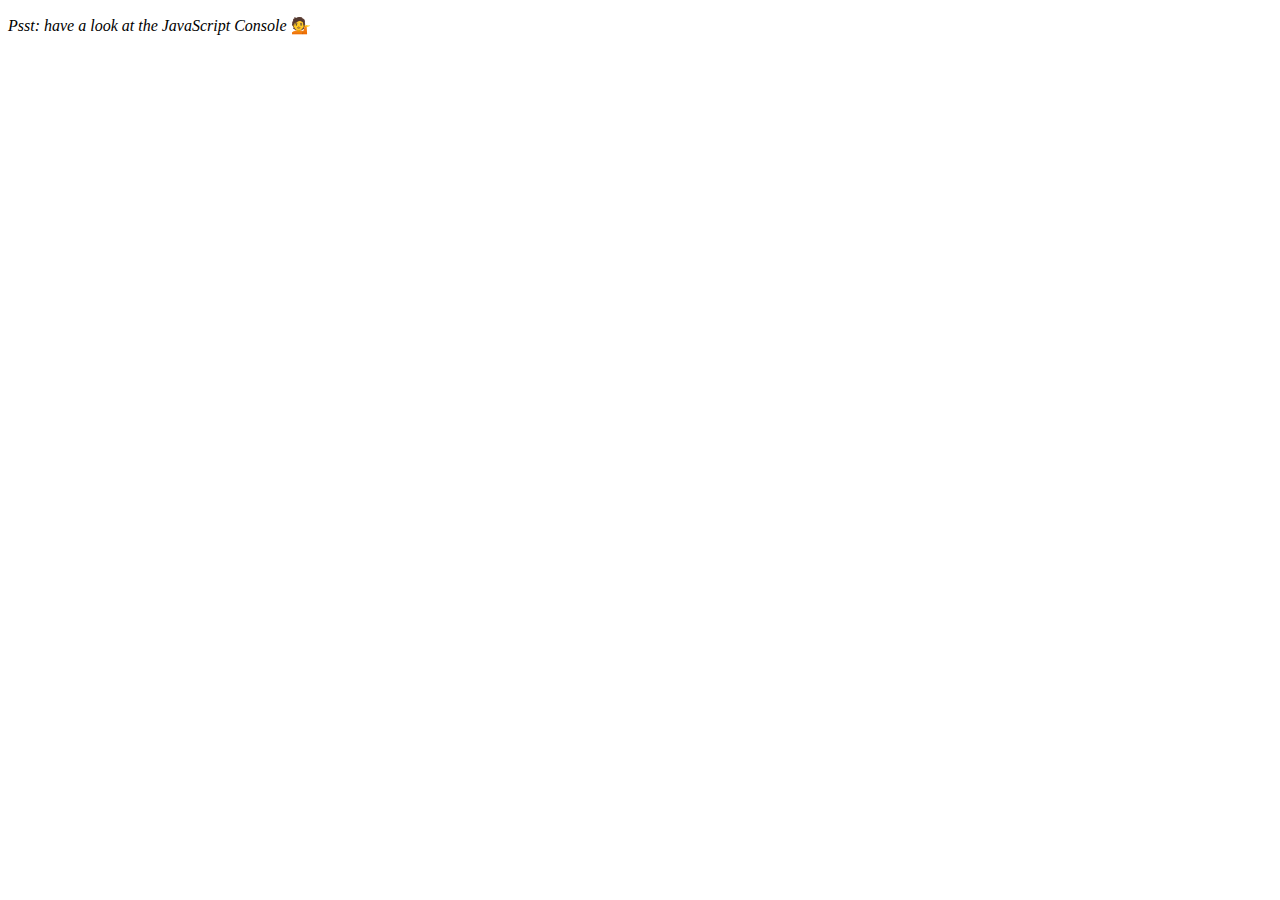
==== 04_array_cardio_a/index.html @ cf786869 "Filter, map and sort arrays!" ====
<!DOCTYPE html>
<html lang="en">
<head>
  <meta charset="UTF-8">
  <title>Array Cardio 💪</title>
</head>
<body>
  <p><em>Psst: have a look at the JavaScript Console</em> 💁</p>
  <script>
    // Get your shorts on - this is an array workout!
    // ## Array Cardio Day 1

    // Some data we can work with

    const inventors = [
      { first: 'Albert', last: 'Einstein', year: 1879, passed: 1955 },
      { first: 'Isaac', last: 'Newton', year: 1643, passed: 1727 },
      { first: 'Galileo', last: 'Galilei', year: 1564, passed: 1642 },
      { first: 'Marie', last: 'Curie', year: 1867, passed: 1934 },
      { first: 'Johannes', last: 'Kepler', year: 1571, passed: 1630 },
      { first: 'Nicolaus', last: 'Copernicus', year: 1473, passed: 1543 },
      { first: 'Max', last: 'Planck', year: 1858, passed: 1947 },
      { first: 'Katherine', last: 'Blodgett', year: 1898, passed: 1979 },
      { first: 'Ada', last: 'Lovelace', year: 1815, passed: 1852 },
      { first: 'Sarah E.', last: 'Goode', year: 1855, passed: 1905 },
      { first: 'Lise', last: 'Meitner', year: 1878, passed: 1968 },
      { first: 'Hanna', last: 'Hammarström', year: 1829, passed: 1909 }
    ];

    const people = ['Beck, Glenn', 'Becker, Carl', 'Beckett, Samuel', 'Beddoes, Mick', 'Beecher, Henry', 'Beethoven, Ludwig', 'Begin, Menachem', 'Belloc, Hilaire', 'Bellow, Saul', 'Benchley, Robert', 'Benenson, Peter', 'Ben-Gurion, David', 'Benjamin, Walter', 'Benn, Tony', 'Bennington, Chester', 'Benson, Leana', 'Bent, Silas', 'Bentsen, Lloyd', 'Berger, Ric', 'Bergman, Ingmar', 'Berio, Luciano', 'Berle, Milton', 'Berlin, Irving', 'Berne, Eric', 'Bernhard, Sandra', 'Berra, Yogi', 'Berry, Halle', 'Berry, Wendell', 'Bethea, Erin', 'Bevan, Aneurin', 'Bevel, Ken', 'Biden, Joseph', 'Bierce, Ambrose', 'Biko, Steve', 'Billings, Josh', 'Biondo, Frank', 'Birrell, Augustine', 'Black, Elk', 'Blair, Robert', 'Blair, Tony', 'Blake, William'];

    // Array.prototype.filter()
    // 1. Filter the list of inventors for those who were born in the 1500's
    const fifteen = inventors.filter(inventor =>
                              (inventor.year >= 1500 && inventor.year < 1600));
    console.table(fifteen);

    // Array.prototype.map()
    // 2. Give us an array of the inventors' first and last names
    const fullNames = inventors.map(inventor =>
                                `${inventor.first} ${inventor.last}`);
    console.log(fullNames);

    // Array.prototype.sort()
    // 3. Sort the inventors by birthdate, oldest to youngest
    const ordered = inventors.sort((a, b) => a.year > b.year ? 1 : -1);
    console.log(ordered);


    // Array.prototype.reduce()
    // 4. How many years did all the inventors live?
    const totalYears = inventors.reduce((total, inventor) =>
                                total + (inventor.passed - inventor.year), 0);
    console.log(totalYears);

    // 5. Sort the inventors by years lived
    const oldest = inventors.sort((a,b) => (a.passed - a.year) > (b.passed - b.year) ? 1 : -1);
    console.log(oldest);

    // 6. create a list of Boulevards in Paris that contain 'de' anywhere in the name
    // https://en.wikipedia.org/wiki/Category:Boulevards_in_Paris
    const category = document.querySelector('.mw-category');
    if (category) {
      const links = Array.from(category.querySelectorAll('a'));
      const de = links.map(link => link.textContent)
                      .filter(streetName => streetName.includes('de'));
    }

    // 7. sort Exercise
    // Sort the people alphabetically by last name
    const lastName = people.sort((a, b) => {
      const prev = a.split(', ')[0]
      const next = b.split(', ')[0]
      return prev > next ? 1 : -1;
    });
    console.log(lastName)

    // 8. Reduce Exercise
    // Sum up the instances of each of these
    const data = ['car', 'car', 'truck', 'truck', 'bike', 'walk', 'car', 'van',
                  'bike', 'walk', 'car', 'van', 'car', 'truck' ];

    const transportation = data.reduce((obj, item) => {
      if(!obj[item])
        obj[item] = 0;
      obj[item]++;
      return obj;
    }, {});
    console.log(transportation);

  </script>
</body>
</html>
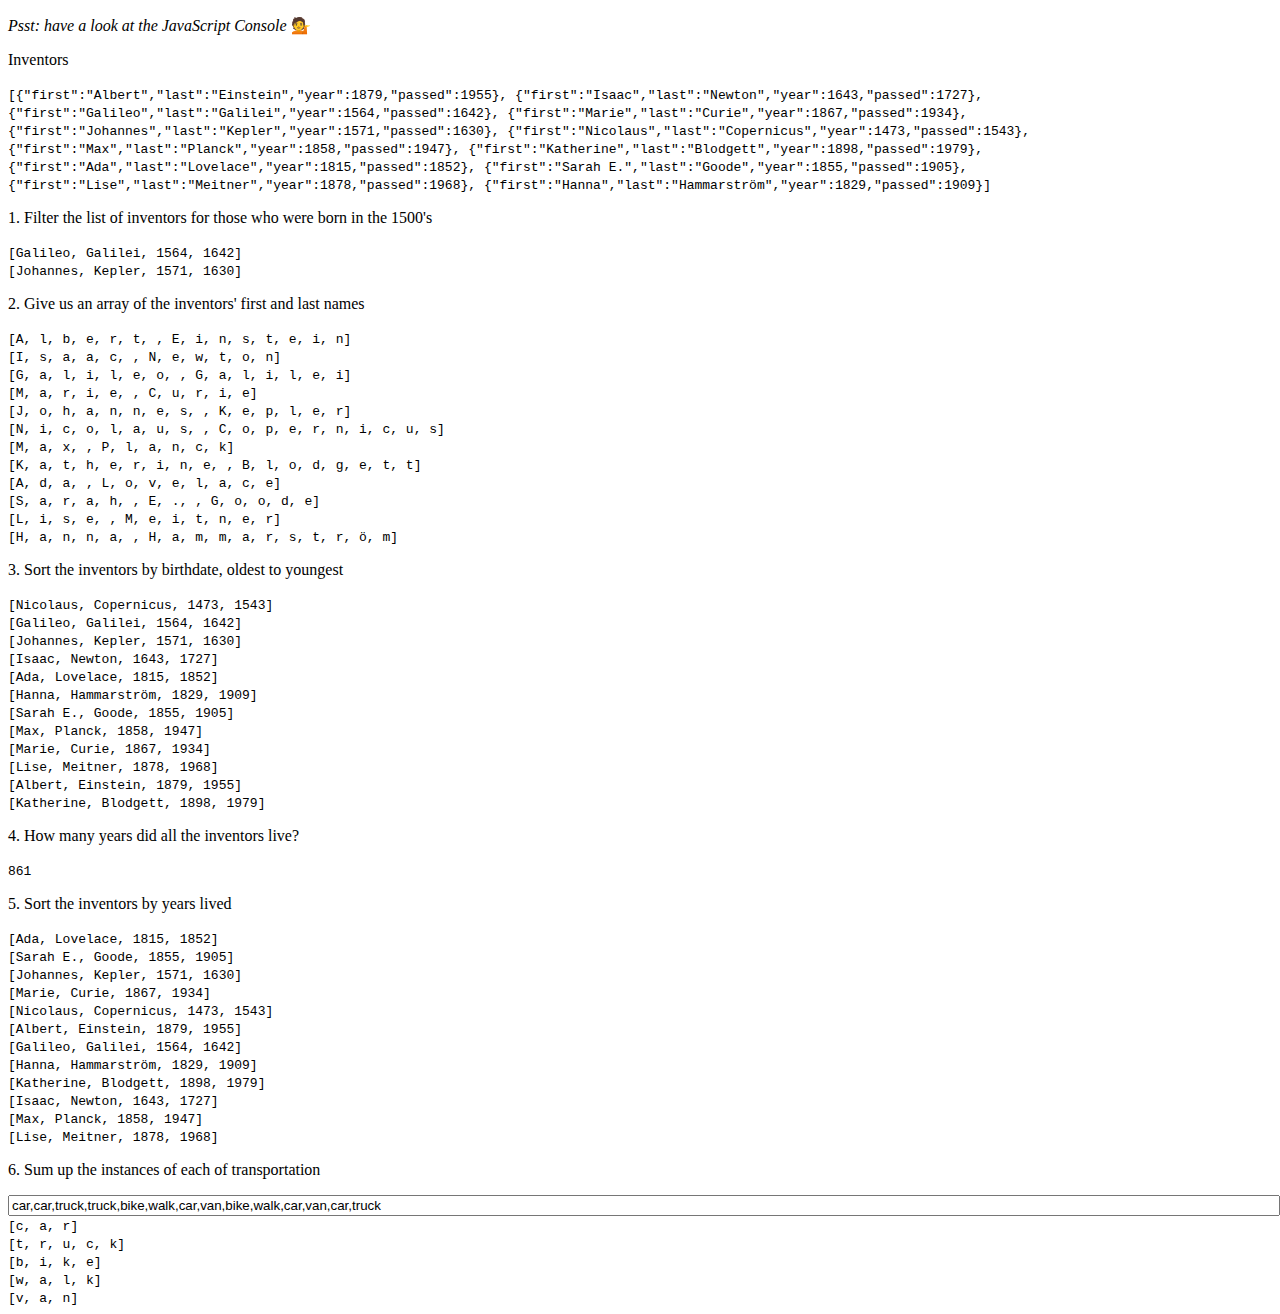
==== commit 398043f9: "added HTML output" ====
--- a/04_array_cardio_a/index.html
+++ b/04_array_cardio_a/index.html
@@ -4,28 +4,86 @@
   <meta charset="UTF-8">
   <title>Array Cardio 💪</title>
 </head>
+<style>
+  input{
+    width: 100%;
+  }
+</style>
 <body>
   <p><em>Psst: have a look at the JavaScript Console</em> 💁</p>
+
+
+  <p>Inventors</p>
+  <code name="inventors">
+    [{"first":"Albert","last":"Einstein","year":1879,"passed":1955},
+    {"first":"Isaac","last":"Newton","year":1643,"passed":1727},
+    {"first":"Galileo","last":"Galilei","year":1564,"passed":1642},
+    {"first":"Marie","last":"Curie","year":1867,"passed":1934},
+    {"first":"Johannes","last":"Kepler","year":1571,"passed":1630},
+    {"first":"Nicolaus","last":"Copernicus","year":1473,"passed":1543},
+    {"first":"Max","last":"Planck","year":1858,"passed":1947},
+    {"first":"Katherine","last":"Blodgett","year":1898,"passed":1979},
+    {"first":"Ada","last":"Lovelace","year":1815,"passed":1852},
+    {"first":"Sarah E.","last":"Goode","year":1855,"passed":1905},
+    {"first":"Lise","last":"Meitner","year":1878,"passed":1968},
+    {"first":"Hanna","last":"Hammarström","year":1829,"passed":1909}]
+  </code>
+  <p>1. Filter the list of inventors for those who were born in the 1500's</p>
+  <code name="fifteen"></code>
+  <p>2. Give us an array of the inventors' first and last names</p>
+  <code name="fullNames"></code>
+  <p>3. Sort the inventors by birthdate, oldest to youngest</p>
+  <code name="ordered"></code>
+  <p>4. How many years did all the inventors live?</p>
+  <code name="totalYears"></code>
+  <p>5. Sort the inventors by years lived</p>
+  <code name="oldest"></code>
+  <p>6. Sum up the instances of each of transportation</p>
+  <input name="transportation-input" type=text value="car,car,truck,truck,bike,walk,car,van,bike,walk,car,van,car,truck"></input>
+  <code name="transportation"></code>
   <script>
+    // Setting up some display code of inventors
+    Object.prototype.toString = function(){
+      var output = "";
+      Object.keys(this).forEach(function(item, index, arr){
+        output += `[${Object.values(item).join(', ')}]<br>`
+      })
+      return output;
+    }
+    Array.prototype.toString = function(){
+      var output = "";
+      this.forEach(function(item, index, arr){
+        output += `[${Object.values(item).join(', ')}]<br>`
+      })
+      return output;
+    }
+
+
+
     // Get your shorts on - this is an array workout!
     // ## Array Cardio Day 1
 
     // Some data we can work with
 
-    const inventors = [
-      { first: 'Albert', last: 'Einstein', year: 1879, passed: 1955 },
-      { first: 'Isaac', last: 'Newton', year: 1643, passed: 1727 },
-      { first: 'Galileo', last: 'Galilei', year: 1564, passed: 1642 },
-      { first: 'Marie', last: 'Curie', year: 1867, passed: 1934 },
-      { first: 'Johannes', last: 'Kepler', year: 1571, passed: 1630 },
-      { first: 'Nicolaus', last: 'Copernicus', year: 1473, passed: 1543 },
-      { first: 'Max', last: 'Planck', year: 1858, passed: 1947 },
-      { first: 'Katherine', last: 'Blodgett', year: 1898, passed: 1979 },
-      { first: 'Ada', last: 'Lovelace', year: 1815, passed: 1852 },
-      { first: 'Sarah E.', last: 'Goode', year: 1855, passed: 1905 },
-      { first: 'Lise', last: 'Meitner', year: 1878, passed: 1968 },
-      { first: 'Hanna', last: 'Hammarström', year: 1829, passed: 1909 }
-    ];
+    const inventors = JSON.parse(document.querySelector('code[name="inventors"]').innerHTML);
+
+
+
+    //
+    // const inventors = [
+    //   { first: 'Albert', last: 'Einstein', year: 1879, passed: 1955 },
+    //   { first: 'Isaac', last: 'Newton', year: 1643, passed: 1727 },
+    //   { first: 'Galileo', last: 'Galilei', year: 1564, passed: 1642 },
+    //   { first: 'Marie', last: 'Curie', year: 1867, passed: 1934 },
+    //   { first: 'Johannes', last: 'Kepler', year: 1571, passed: 1630 },
+    //   { first: 'Nicolaus', last: 'Copernicus', year: 1473, passed: 1543 },
+    //   { first: 'Max', last: 'Planck', year: 1858, passed: 1947 },
+    //   { first: 'Katherine', last: 'Blodgett', year: 1898, passed: 1979 },
+    //   { first: 'Ada', last: 'Lovelace', year: 1815, passed: 1852 },
+    //   { first: 'Sarah E.', last: 'Goode', year: 1855, passed: 1905 },
+    //   { first: 'Lise', last: 'Meitner', year: 1878, passed: 1968 },
+    //   { first: 'Hanna', last: 'Hammarström', year: 1829, passed: 1909 }
+    // ];
 
     const people = ['Beck, Glenn', 'Becker, Carl', 'Beckett, Samuel', 'Beddoes, Mick', 'Beecher, Henry', 'Beethoven, Ludwig', 'Begin, Menachem', 'Belloc, Hilaire', 'Bellow, Saul', 'Benchley, Robert', 'Benenson, Peter', 'Ben-Gurion, David', 'Benjamin, Walter', 'Benn, Tony', 'Bennington, Chester', 'Benson, Leana', 'Bent, Silas', 'Bentsen, Lloyd', 'Berger, Ric', 'Bergman, Ingmar', 'Berio, Luciano', 'Berle, Milton', 'Berlin, Irving', 'Berne, Eric', 'Bernhard, Sandra', 'Berra, Yogi', 'Berry, Halle', 'Berry, Wendell', 'Bethea, Erin', 'Bevan, Aneurin', 'Bevel, Ken', 'Biden, Joseph', 'Bierce, Ambrose', 'Biko, Steve', 'Billings, Josh', 'Biondo, Frank', 'Birrell, Augustine', 'Black, Elk', 'Blair, Robert', 'Blair, Tony', 'Blake, William'];
 
@@ -34,17 +92,20 @@
     const fifteen = inventors.filter(inventor =>
                               (inventor.year >= 1500 && inventor.year < 1600));
     console.table(fifteen);
+    document.querySelector('code[name="fifteen"]').innerHTML = fifteen.toString();
 
     // Array.prototype.map()
     // 2. Give us an array of the inventors' first and last names
     const fullNames = inventors.map(inventor =>
                                 `${inventor.first} ${inventor.last}`);
     console.log(fullNames);
+    document.querySelector('code[name="fullNames"]').innerHTML = fullNames.toString();
 
     // Array.prototype.sort()
     // 3. Sort the inventors by birthdate, oldest to youngest
     const ordered = inventors.sort((a, b) => a.year > b.year ? 1 : -1);
     console.log(ordered);
+    document.querySelector('code[name="ordered"]').innerHTML = ordered.toString();
 
 
     // Array.prototype.reduce()
@@ -52,10 +113,12 @@
     const totalYears = inventors.reduce((total, inventor) =>
                                 total + (inventor.passed - inventor.year), 0);
     console.log(totalYears);
+    document.querySelector('code[name="totalYears"]').innerHTML = totalYears;
 
     // 5. Sort the inventors by years lived
     const oldest = inventors.sort((a,b) => (a.passed - a.year) > (b.passed - b.year) ? 1 : -1);
     console.log(oldest);
+    document.querySelector('code[name="oldest"]').innerHTML = oldest.toString();
 
     // 6. create a list of Boulevards in Paris that contain 'de' anywhere in the name
     // https://en.wikipedia.org/wiki/Category:Boulevards_in_Paris
@@ -87,6 +150,8 @@
       return obj;
     }, {});
     console.log(transportation);
+    document.querySelector('code[name="transportation"]').innerHTML = transportation.toString();
+
 
   </script>
 </body>
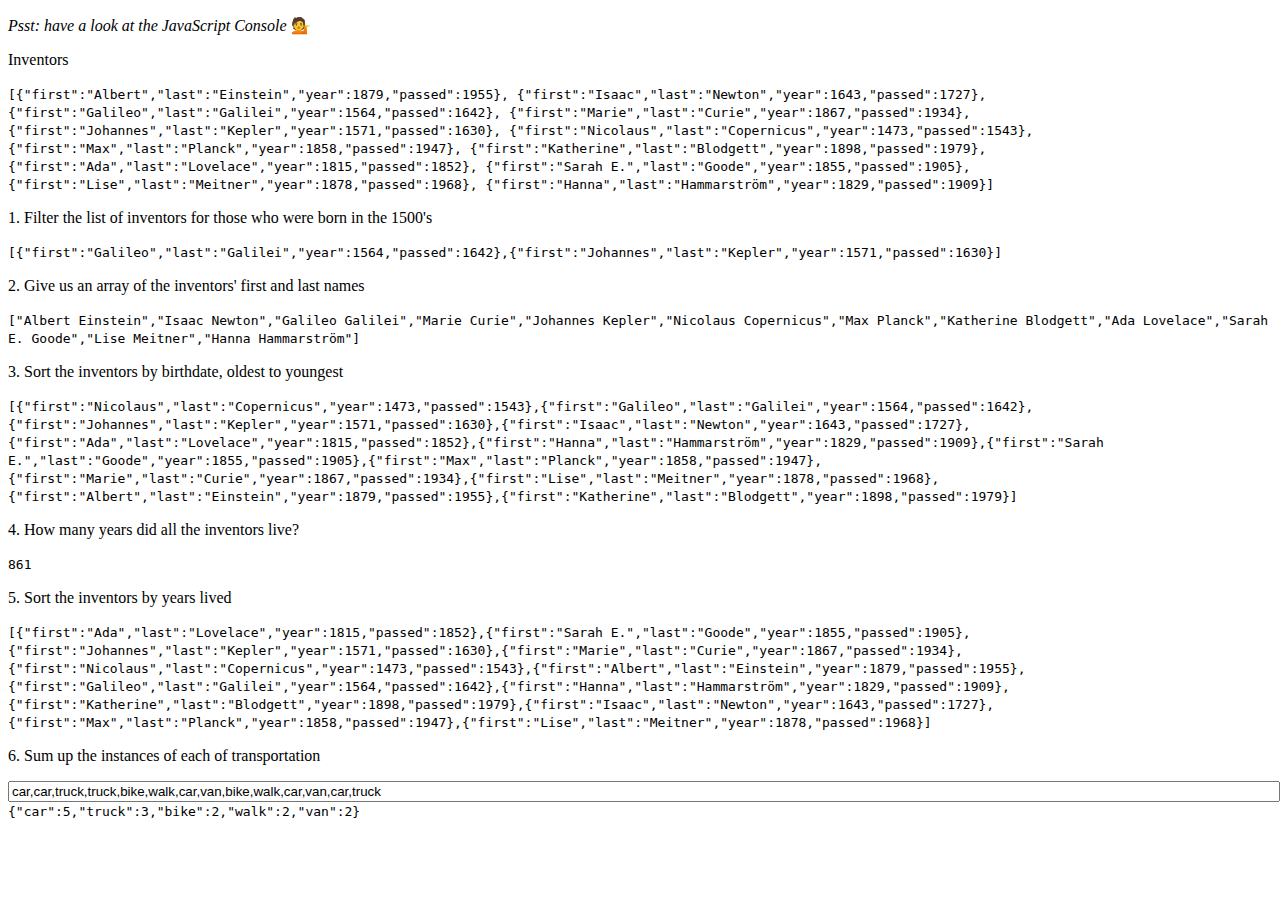
==== commit 78c4b297: "Using JSON stringify for output" ====
--- a/04_array_cardio_a/index.html
+++ b/04_array_cardio_a/index.html
@@ -63,27 +63,9 @@
     // Get your shorts on - this is an array workout!
     // ## Array Cardio Day 1
 
-    // Some data we can work with
-
+    // Load the list of inventors
     const inventors = JSON.parse(document.querySelector('code[name="inventors"]').innerHTML);
 
-
-
-    //
-    // const inventors = [
-    //   { first: 'Albert', last: 'Einstein', year: 1879, passed: 1955 },
-    //   { first: 'Isaac', last: 'Newton', year: 1643, passed: 1727 },
-    //   { first: 'Galileo', last: 'Galilei', year: 1564, passed: 1642 },
-    //   { first: 'Marie', last: 'Curie', year: 1867, passed: 1934 },
-    //   { first: 'Johannes', last: 'Kepler', year: 1571, passed: 1630 },
-    //   { first: 'Nicolaus', last: 'Copernicus', year: 1473, passed: 1543 },
-    //   { first: 'Max', last: 'Planck', year: 1858, passed: 1947 },
-    //   { first: 'Katherine', last: 'Blodgett', year: 1898, passed: 1979 },
-    //   { first: 'Ada', last: 'Lovelace', year: 1815, passed: 1852 },
-    //   { first: 'Sarah E.', last: 'Goode', year: 1855, passed: 1905 },
-    //   { first: 'Lise', last: 'Meitner', year: 1878, passed: 1968 },
-    //   { first: 'Hanna', last: 'Hammarström', year: 1829, passed: 1909 }
-    // ];
 
     const people = ['Beck, Glenn', 'Becker, Carl', 'Beckett, Samuel', 'Beddoes, Mick', 'Beecher, Henry', 'Beethoven, Ludwig', 'Begin, Menachem', 'Belloc, Hilaire', 'Bellow, Saul', 'Benchley, Robert', 'Benenson, Peter', 'Ben-Gurion, David', 'Benjamin, Walter', 'Benn, Tony', 'Bennington, Chester', 'Benson, Leana', 'Bent, Silas', 'Bentsen, Lloyd', 'Berger, Ric', 'Bergman, Ingmar', 'Berio, Luciano', 'Berle, Milton', 'Berlin, Irving', 'Berne, Eric', 'Bernhard, Sandra', 'Berra, Yogi', 'Berry, Halle', 'Berry, Wendell', 'Bethea, Erin', 'Bevan, Aneurin', 'Bevel, Ken', 'Biden, Joseph', 'Bierce, Ambrose', 'Biko, Steve', 'Billings, Josh', 'Biondo, Frank', 'Birrell, Augustine', 'Black, Elk', 'Blair, Robert', 'Blair, Tony', 'Blake, William'];
 
@@ -92,20 +74,20 @@
     const fifteen = inventors.filter(inventor =>
                               (inventor.year >= 1500 && inventor.year < 1600));
     console.table(fifteen);
-    document.querySelector('code[name="fifteen"]').innerHTML = fifteen.toString();
+    document.querySelector('code[name="fifteen"]').innerHTML = JSON.stringify(fifteen);
 
     // Array.prototype.map()
     // 2. Give us an array of the inventors' first and last names
     const fullNames = inventors.map(inventor =>
                                 `${inventor.first} ${inventor.last}`);
     console.log(fullNames);
-    document.querySelector('code[name="fullNames"]').innerHTML = fullNames.toString();
+    document.querySelector('code[name="fullNames"]').innerHTML = JSON.stringify(fullNames);
 
     // Array.prototype.sort()
     // 3. Sort the inventors by birthdate, oldest to youngest
     const ordered = inventors.sort((a, b) => a.year > b.year ? 1 : -1);
     console.log(ordered);
-    document.querySelector('code[name="ordered"]').innerHTML = ordered.toString();
+    document.querySelector('code[name="ordered"]').innerHTML = JSON.stringify(ordered);
 
 
     // Array.prototype.reduce()
@@ -118,7 +100,7 @@
     // 5. Sort the inventors by years lived
     const oldest = inventors.sort((a,b) => (a.passed - a.year) > (b.passed - b.year) ? 1 : -1);
     console.log(oldest);
-    document.querySelector('code[name="oldest"]').innerHTML = oldest.toString();
+    document.querySelector('code[name="oldest"]').innerHTML = JSON.stringify(oldest);
 
     // 6. create a list of Boulevards in Paris that contain 'de' anywhere in the name
     // https://en.wikipedia.org/wiki/Category:Boulevards_in_Paris
@@ -150,7 +132,7 @@
       return obj;
     }, {});
     console.log(transportation);
-    document.querySelector('code[name="transportation"]').innerHTML = transportation.toString();
+    document.querySelector('code[name="transportation"]').innerHTML = JSON.stringify(transportation);
 
 
   </script>
